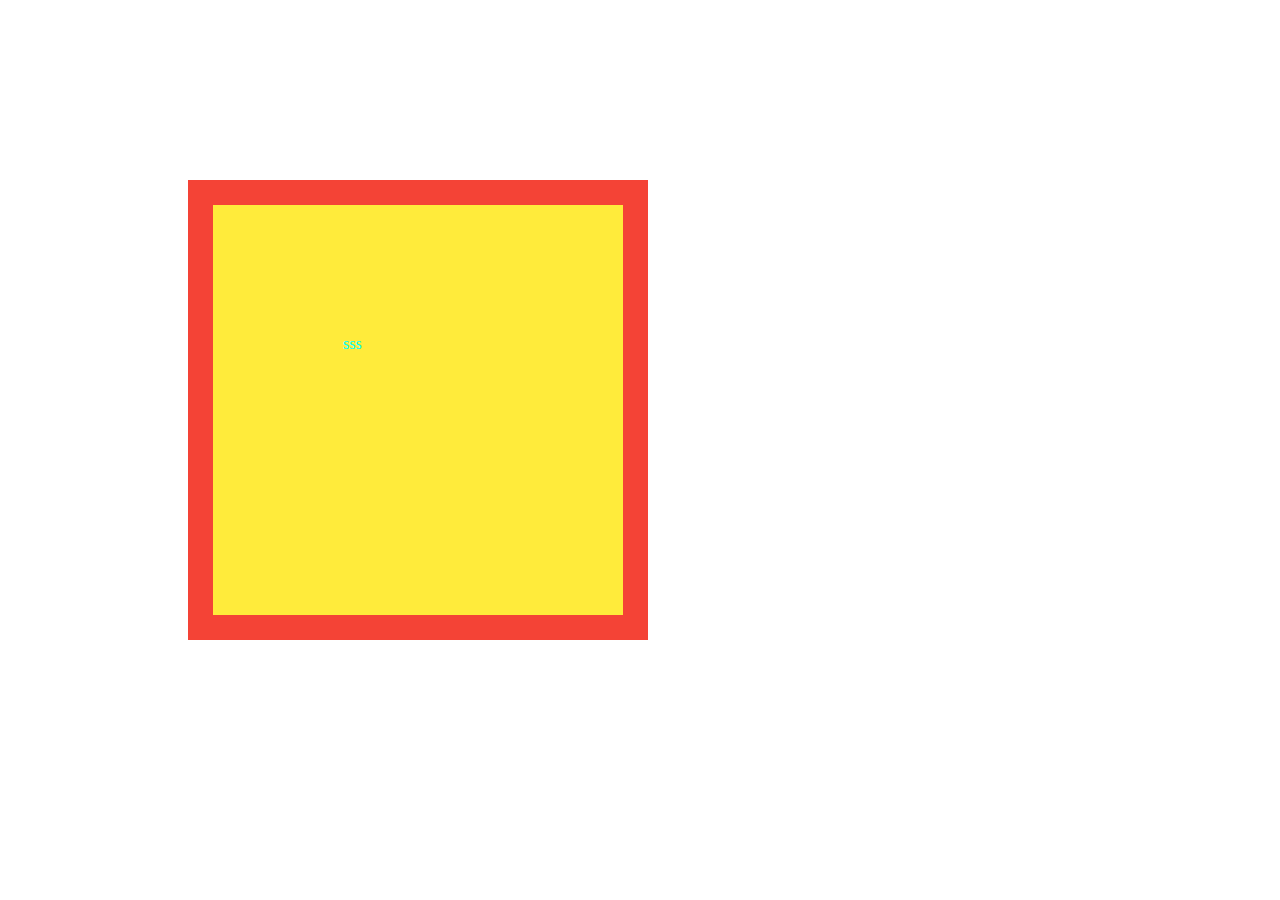
==== example.html @ 84892616 "homework" ====
<!DOCTYPE html>
<html lang="en">
  <head>
    <meta charset="UTF-8" />
    <meta http-equiv="X-UA-Compatible" content="IE=edge" />
    <meta name="viewport" content="width=device-width, initial-scale=1.0" />
    <link rel="stylesheet" href="./css/example.css" />
    <title>Document</title>
  </head>
  <body>
    <div class="box">sss</div>
  </body>
</html>
---- css/example.css ----
.box {
  width: 150px;
  height: 150px;
  border: 25px solid #f44336;
  padding: 130px;
  margin: 180px;
  background-color: #ffeb3b;
  color: aqua;
  content-box: 100px;
}
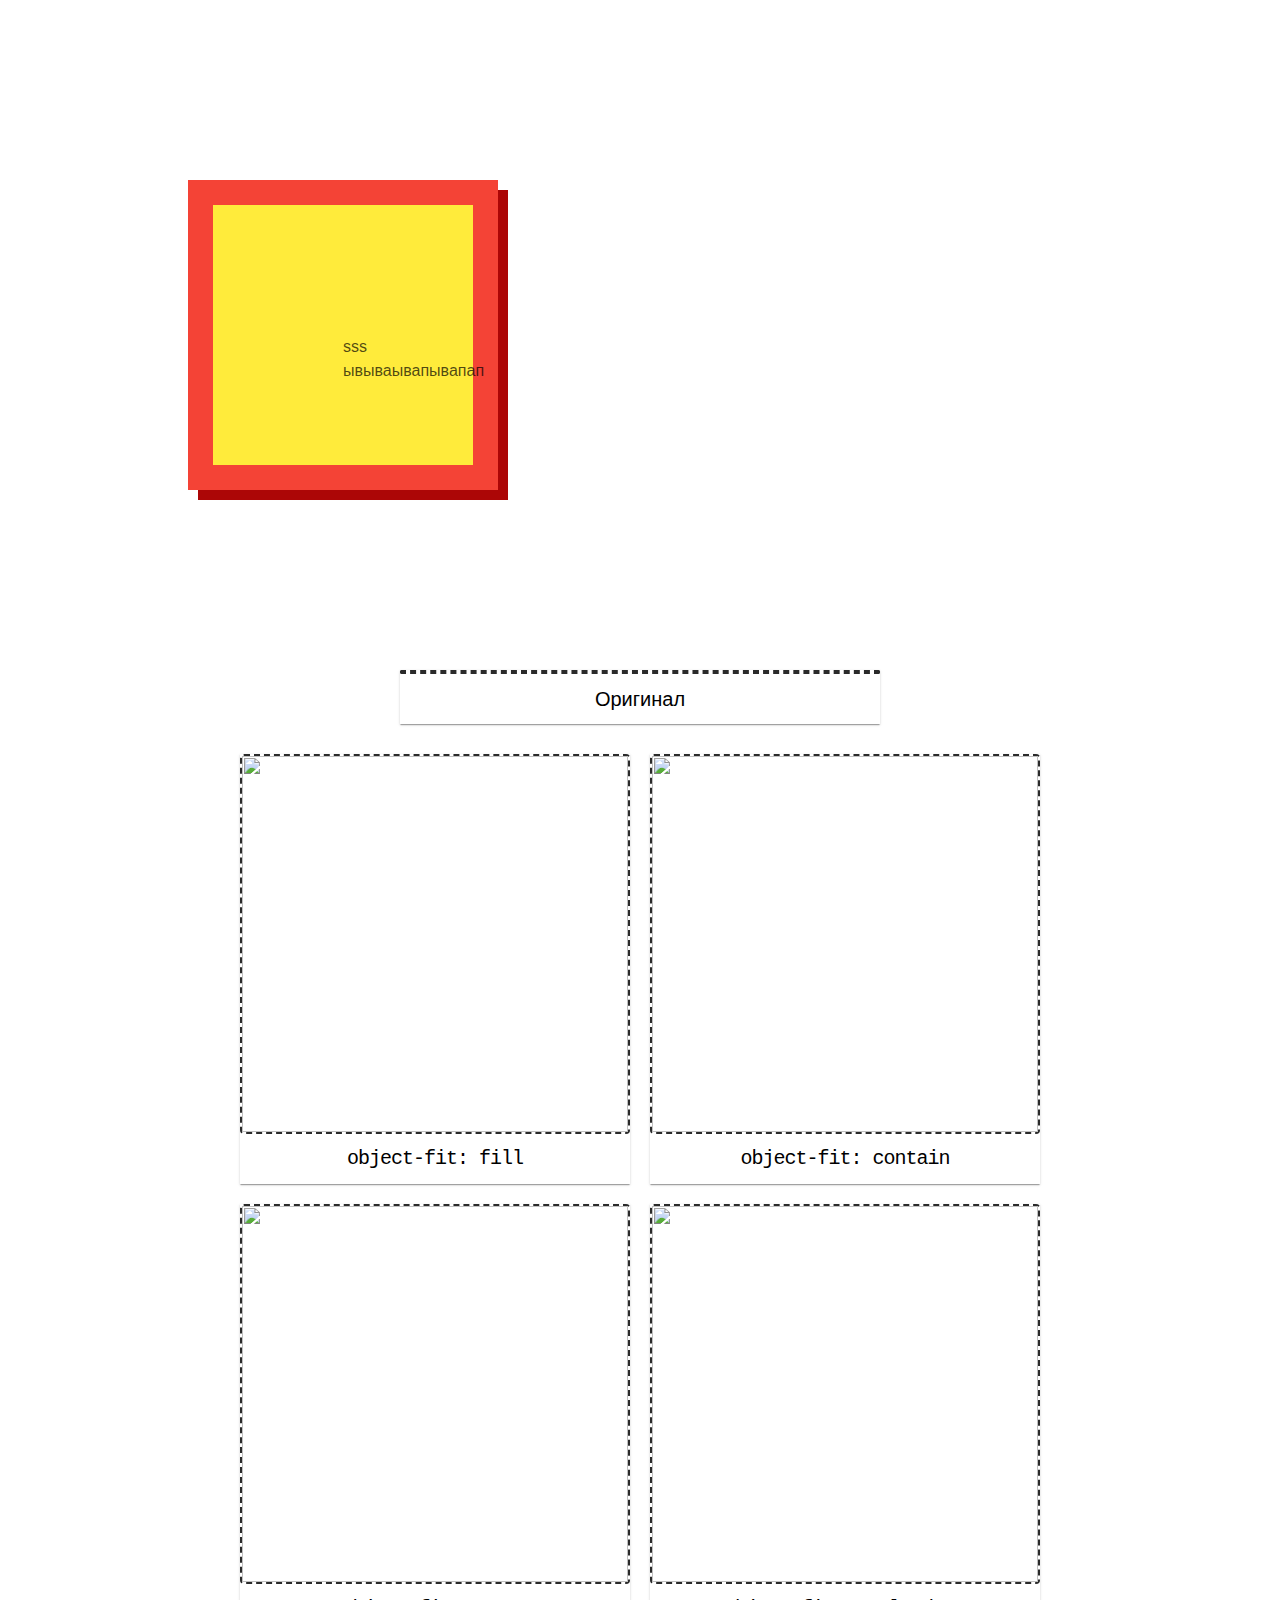
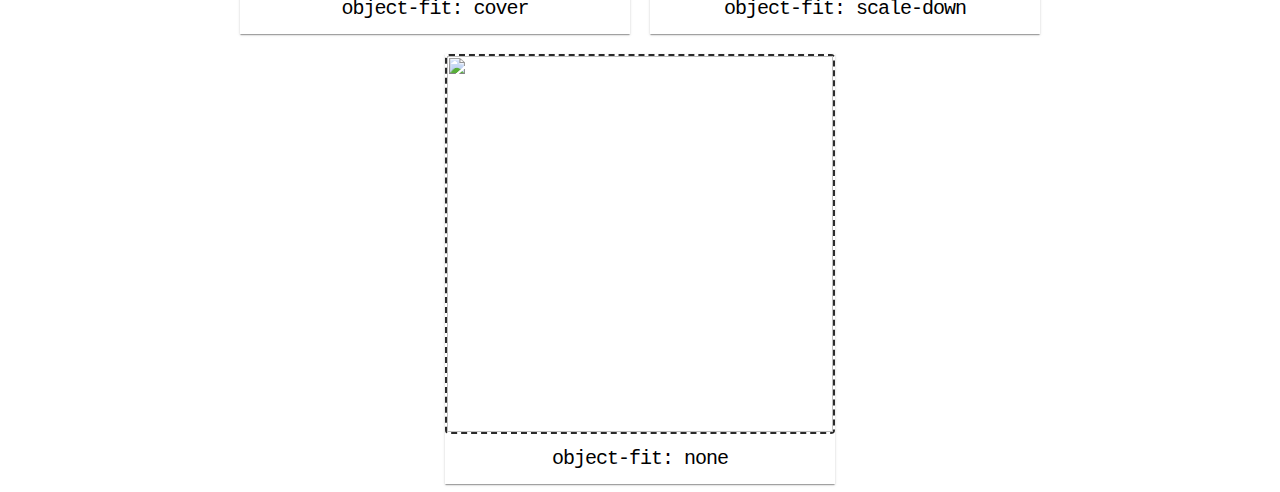
==== commit 73148a5e: "123" ====
--- a/example.html
+++ b/example.html
@@ -8,6 +8,67 @@
     <title>Document</title>
   </head>
   <body>
-    <div class="box">sss</div>
+    <div class="box">sss ывываывапывапап</div>
+    <figure class="base">
+      <img
+        src="https://images.pexels.com/photos/1056251/pexels-photo-1056251.jpeg?auto=compress&cs=tinysrgb&dpr=2&h=320&w=240"
+        alt=""
+      />
+      <figcaption class="label">Оригинал</figcaption>
+    </figure>
+
+    <div class="container">
+      <div class="card-set">
+        <figure class="card">
+          <div class="thumb">
+            <img
+              src="https://images.pexels.com/photos/1056251/pexels-photo-1056251.jpeg?auto=compress&cs=tinysrgb&dpr=2&h=320&w=240"
+              alt=""
+            />
+          </div>
+          <figcaption class="label">object-fit: fill</figcaption>
+        </figure>
+
+        <figure class="card">
+          <div class="thumb">
+            <img
+              src="https://images.pexels.com/photos/1056251/pexels-photo-1056251.jpeg?auto=compress&cs=tinysrgb&dpr=2&h=320&w=240"
+              alt=""
+            />
+          </div>
+          <figcaption class="label">object-fit: contain</figcaption>
+        </figure>
+
+        <figure class="card">
+          <div class="thumb">
+            <img
+              src="https://images.pexels.com/photos/1056251/pexels-photo-1056251.jpeg?auto=compress&cs=tinysrgb&dpr=2&h=320&w=240"
+              alt=""
+            />
+          </div>
+          <figcaption class="label">object-fit: cover</figcaption>
+        </figure>
+
+        <figure class="card">
+          <div class="thumb">
+            <img
+              src="https://images.pexels.com/photos/1056251/pexels-photo-1056251.jpeg?auto=compress&cs=tinysrgb&dpr=2&h=320&w=240"
+              alt=""
+            />
+          </div>
+          <figcaption class="label">object-fit: scale-down</figcaption>
+        </figure>
+
+        <figure class="card">
+          <div class="thumb">
+            <img
+              src="https://images.pexels.com/photos/1056251/pexels-photo-1056251.jpeg?auto=compress&cs=tinysrgb&dpr=2&h=320&w=240"
+              alt=""
+            />
+          </div>
+          <figcaption class="label">object-fit: none</figcaption>
+        </figure>
+      </div>
+    </div>
   </body>
 </html>
--- a/css/example.css
+++ b/css/example.css
@@ -5,6 +5,104 @@
   padding: 130px;
   margin: 180px;
   background-color: #ffeb3b;
-  color: aqua;
+  color: rgba(1, 0, 0, 0.7);
   content-box: 100px;
+  box-shadow: 10px 10px rgba(172, 6, 6, 10);
 }
+* {
+  box-sizing: border-box;
+}
+
+body {
+  font-family: sans-serif;
+  line-height: 1.5;
+}
+
+.base {
+  width: 480px;
+  margin-bottom: 30px;
+  margin-left: auto;
+  margin-right: auto;
+}
+
+.base > img {
+  display: block;
+  max-width: 100%;
+  height: auto;
+  border: 2px dashed #2a2a2a;
+  border-radius: 4px;
+}
+
+.container {
+  max-width: 800px;
+  margin-left: auto;
+  margin-right: auto;
+}
+
+.card-set {
+  padding: 0;
+  margin: 0;
+  list-style: none;
+  display: flex;
+  flex-wrap: wrap;
+  justify-content: center;
+  margin-top: -20px;
+  margin-left: -20px;
+}
+
+.card {
+  margin: 20px 0 0 20px;
+  flex-basis: calc(100% / 2 - 20px);
+}
+
+.card,
+.base {
+  box-shadow: 0px 2px 1px -1px rgba(0, 0, 0, 0.2),
+    0px 1px 1px 0px rgba(0, 0, 0, 0.14), 0px 1px 3px 0px rgba(0, 0, 0, 0.12);
+  text-align: center;
+}
+
+.card > .label,
+.base > .label {
+  padding: 10px;
+  font-size: 20px;
+}
+
+.card > .label {
+  font-family: monospace;
+  letter-spacing: -0.05em;
+}
+
+.thumb {
+  position: relative;
+  height: 380px;
+  width: 100%;
+  border: 2px dashed #2a2a2a;
+  border-radius: 4px;
+}
+
+.thumb > img {
+  display: block;
+  height: 100%;
+  width: 100%;
+}
+
+.card:nth-child(1) img {
+  object-fit: fill;
+}
+
+.card:nth-child(2) img {
+  object-fit: contain;
+}
+
+.card:nth-child(3) img {
+  object-fit: cover;
+}
+
+.card:nth-child(4) img {
+  object-fit: scale-down;
+}
+
+.card:nth-child(5) img {
+  object-fit: none;
+}
